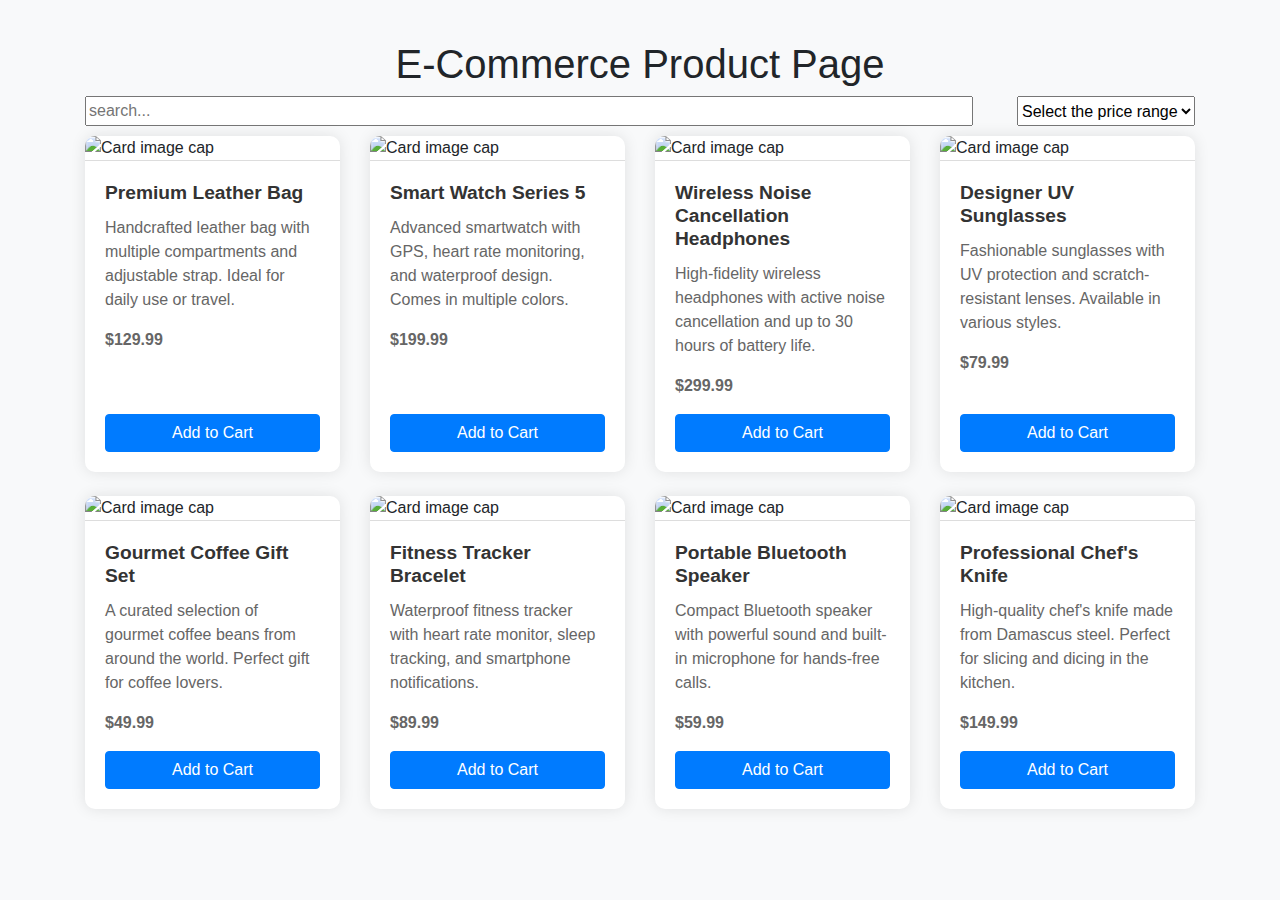
==== product_page.html @ 639ed876 "Ecommerce app" ====
<!DOCTYPE html>
<html>
  <head>
    <meta charset="UTF-8" />
    <title>Product page</title>
    <meta name="viewport" content="width=device-width, initial-scale=1.0" />
    <link
      rel="stylesheet"
      href="https://stackpath.bootstrapcdn.com/bootstrap/4.5.2/css/bootstrap.min.css"
    />
    <style>
      body {
        background-color: #f8f9fa;
        font-family: "Arial", sans-serif;
      }
      .card {
        border: none;
        border-radius: 10px;
        box-shadow: 0px 0px 15px rgba(0, 0, 0, 0.1);
        transition: transform 0.2s ease;
        height: 100%;
      }
      .card:hover {
        transform: translateY(-5px);
        box-shadow: 0px 5px 15px rgba(0, 0, 0, 0.2);
      }
      .card-img-top {
        border-top-left-radius: 10px;
        border-top-right-radius: 10px;
        max-width: 100%;
        height: auto;
        object-fit: cover;
        border-bottom: 1px solid #ddd;
      }
      .card-body {
        padding: 20px;
        display: flex;
        flex-direction: column;
        justify-content: space-between; /* Vertical alignment */
        height: 100%;
      }

      .card-title {
        font-weight: bold;
        color: #333;
        font-size: 1.2rem;
      }

      .card-text {
        color: #666;
      }

      .btn {
        /* Utilizing Bootstrap utility classes */
        margin-top: auto; /* Align button to bottom of card body */
      }

      h1 {
        text-align: center;
        margin-top: 40px;
      }
      .container input {
        width: 80%;
        margin-bottom: 10px;
      }
      .search-bar {
        display: flex;
        justify-content: space-between;
      }
      .search-bar > input,
      select {
        height: 30px;
      }
    </style>
  </head>

  <body>
    <div class="container">
      <h1>E-Commerce Product Page</h1>
      <div class="search-bar">
        <input type="text" placeholder="search..." />
        <select>
          <option value="" selected>Select the price range</option>
          <option value="0-50">0-50</option>
          <option value="50-100">50-100</option>
          <option value="100-200">100-200</option>
          <option value="200-500">200-500</option>
          <option value="500+">500+</option>
          <option></option>
        </select>
      </div>
      <div id="product-list" class="row"></div>
    </div>

    <script src="script.js"></script>
    <script>
      document.addEventListener("DOMContentLoaded", function () {
        const productList = document.getElementById("product-list");
        for (const product of products) {
          const card = document.createElement("div"); //"col-md-4", "col-sm-6", "mb-4"
          card.classList.add("col-lg-3", "col-md-4", "col-sm-6", "mb-4");
          card.innerHTML = `
            <div class="card h-100" >
    <img class="card-img-top" src="${product.image}" alt="Card image cap">
    <div class="card-body">
      <h5 class="card-title">${product.name}</h5>
      <p class="card-text">${product.description}</p>
      <p class="card-text font-weight-bold">$${product.price.toFixed(2)}</p>
      <a href="#" class="btn btn-primary">Add to Cart</a>
    </div>
  </div>`;
          productList.append(card);
        }
      });
    </script>
  </body>
</html>
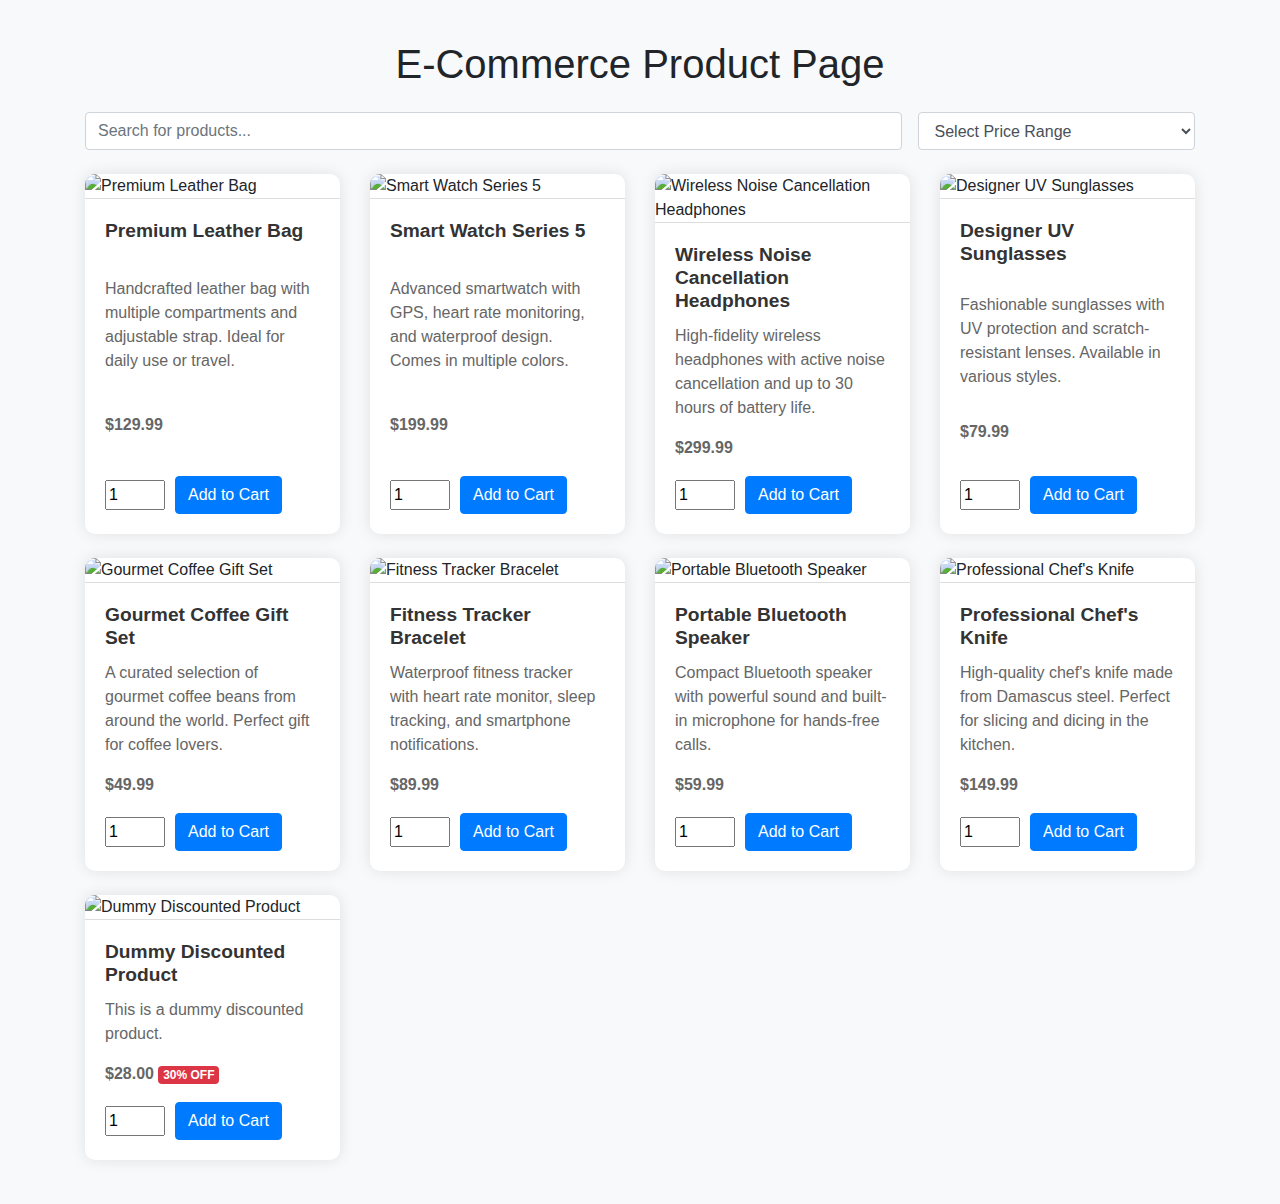
==== commit eed2073a: "code modulerization" ====
--- a/product_page.html
+++ b/product_page.html
@@ -1,9 +1,9 @@
 <!DOCTYPE html>
-<html>
+<html lang="en">
   <head>
     <meta charset="UTF-8" />
-    <title>Product page</title>
     <meta name="viewport" content="width=device-width, initial-scale=1.0" />
+    <title>E-Commerce Product Page</title>
     <link
       rel="stylesheet"
       href="https://stackpath.bootstrapcdn.com/bootstrap/4.5.2/css/bootstrap.min.css"
@@ -13,6 +13,7 @@
         background-color: #f8f9fa;
         font-family: "Arial", sans-serif;
       }
+
       .card {
         border: none;
         border-radius: 10px;
@@ -20,10 +21,12 @@
         transition: transform 0.2s ease;
         height: 100%;
       }
+
       .card:hover {
         transform: translateY(-5px);
         box-shadow: 0px 5px 15px rgba(0, 0, 0, 0.2);
       }
+
       .card-img-top {
         border-top-left-radius: 10px;
         border-top-right-radius: 10px;
@@ -32,6 +35,7 @@
         object-fit: cover;
         border-bottom: 1px solid #ddd;
       }
+
       .card-body {
         padding: 20px;
         display: flex;
@@ -59,58 +63,351 @@
         text-align: center;
         margin-top: 40px;
       }
-      .container input {
-        width: 80%;
-        margin-bottom: 10px;
-      }
-      .search-bar {
-        display: flex;
-        justify-content: space-between;
-      }
-      .search-bar > input,
-      select {
-        height: 30px;
+
+      .quantity-input {
+        width: 60px;
+        margin-right: 10px;
+      }
+
+      .badge-danger {
+        background-color: #dc3545;
+      }
+
+      .error-message {
+        color: #dc3545;
+        font-weight: bold;
+        margin-top: 20px;
+        text-align: center;
       }
     </style>
   </head>
-
   <body>
     <div class="container">
-      <h1>E-Commerce Product Page</h1>
-      <div class="search-bar">
-        <input type="text" placeholder="search..." />
-        <select>
-          <option value="" selected>Select the price range</option>
-          <option value="0-50">0-50</option>
-          <option value="50-100">50-100</option>
-          <option value="100-200">100-200</option>
-          <option value="200-500">200-500</option>
-          <option value="500+">500+</option>
-          <option></option>
-        </select>
+      <h1 class="mb-4">E-Commerce Product Page</h1>
+
+      <!-- Search and Price Range Filter Section -->
+      <div class="d-flex align-items-center mb-4">
+        <!-- Search input -->
+        <input
+          type="text"
+          id="search"
+          class="form-control mr-3"
+          placeholder="Search for products..."
+          style="flex: 1"
+        />
+
+        <!-- Price range dropdown -->
+        <div class="select-wrapper" style="flex: 0 0 25%">
+          <select id="price-range" class="form-control">
+            <option value="">Select Price Range</option>
+            <option value="0-50">Under $50</option>
+            <option value="51-100">$51 - $100</option>
+            <option value="101-200">$101 - $200</option>
+            <option value="201-300">$201 - $300</option>
+            <option value="301-500">$301 - $500</option>
+            <option value="500-1000">$500 - $1000</option>
+          </select>
+        </div>
       </div>
-      <div id="product-list" class="row"></div>
+
+      <!-- Section to display products -->
+      <div id="product-list" class="row">
+        <!-- Product cards will be dynamically added here -->
+      </div>
+
+      <!-- Error message container -->
+      <div id="error-message" class="error-message"></div>
     </div>
 
-    <script src="script.js"></script>
+    <!-- JavaScript includes -->
+    <script src="https://code.jquery.com/jquery-3.5.1.slim.min.js"></script>
+    <script src="https://cdn.jsdelivr.net/npm/@popperjs/core@2.5.4/dist/umd/popper.min.js"></script>
+    <script src="https://stackpath.bootstrapcdn.com/bootstrap/4.5.2/js/bootstrap.min.js"></script>
     <script>
       document.addEventListener("DOMContentLoaded", function () {
-        const productList = document.getElementById("product-list");
-        for (const product of products) {
-          const card = document.createElement("div"); //"col-md-4", "col-sm-6", "mb-4"
-          card.classList.add("col-lg-3", "col-md-4", "col-sm-6", "mb-4");
-          card.innerHTML = `
-            <div class="card h-100" >
-    <img class="card-img-top" src="${product.image}" alt="Card image cap">
-    <div class="card-body">
-      <h5 class="card-title">${product.name}</h5>
-      <p class="card-text">${product.description}</p>
-      <p class="card-text font-weight-bold">$${product.price.toFixed(2)}</p>
-      <a href="#" class="btn btn-primary">Add to Cart</a>
-    </div>
-  </div>`;
-          productList.append(card);
-        }
+        // Define the base class for a product
+        class Product {
+          constructor(name, price, description, image) {
+            this.name = name;
+            this.price = price;
+            this.description = description;
+            this.image = image;
+          }
+
+          display() {
+            return `
+                        <div class="col-lg-3 col-md-4 col-sm-6 mb-4">
+                            <div class="card h-100">
+                                <img src="${
+                                  this.image
+                                }" class="card-img-top" alt="${this.name}">
+                                <div class="card-body">
+                                    <h5 class="card-title">${this.name}</h5>
+                                    <p class="card-text">${this.description}</p>
+                                    <p class="card-text font-weight-bold">$${this.price.toFixed(
+                                      2
+                                    )}</p>
+                                    <div class="d-flex align-items-center">
+                                        <input type="number" class="quantity-input" value="1" min="1">
+                                        <a href="#" class="btn btn-primary add-to-cart" data-product='${JSON.stringify(
+                                          this
+                                        )}'>Add to Cart</a>
+                                    </div>
+                                </div>
+                            </div>
+                        </div>
+                    `;
+          }
+        }
+
+        // Define the derived class for a discounted product
+        class DiscountedProduct extends Product {
+          constructor(name, price, description, image, discount) {
+            super(name, price, description, image);
+            this.discount = discount;
+          }
+
+          display() {
+            const discountedPrice =
+              this.price - this.price * (this.discount / 100);
+            return `
+                        <div class="col-lg-3 col-md-4 col-sm-6 mb-4">
+                            <div class="card h-100">
+                                <img src="${
+                                  this.image
+                                }" class="card-img-top" alt="${this.name}">
+                                <div class="card-body">
+                                    <h5 class="card-title">${this.name}</h5>
+                                    <p class="card-text">${this.description}</p>
+                                    <p class="card-text font-weight-bold">$${discountedPrice.toFixed(
+                                      2
+                                    )}
+                                    <span class="badge badge-danger">${
+                                      this.discount
+                                    }% OFF</span></p>
+                                    <div class="d-flex align-items-center">
+                                        <input type="number" class="quantity-input" value="1" min="1">
+                                        <a href="#" class="btn btn-primary add-to-cart" data-product='${JSON.stringify(
+                                          this
+                                        )}'>Add to Cart</a>
+                                    </div>
+                                </div>
+                            </div>
+                        </div>
+                    `;
+          }
+        }
+
+        // Example dummy discounted product with a similar image
+        const discountedProduct = new DiscountedProduct(
+          "Dummy Discounted Product",
+          40.0,
+          "This is a dummy discounted product.",
+          "https://via.placeholder.com/400x300?text=Discounted+Product",
+          30 // 30% discount
+        );
+
+        // Fetch products from products.json and display them
+        fetch("products.json")
+          .then((response) => {
+            if (!response.ok) {
+              throw new Error("Network response was not ok.");
+            }
+            return response.json();
+          })
+          .then((data) => {
+            window.products = data; // Store products globally for filtering
+            displayProducts(data); // Display all products initially
+
+            // Also display the dummy discounted product for inheritance demonstration
+            const productList = document.getElementById("product-list");
+            productList.innerHTML += discountedProduct.display();
+
+            // Attach event listeners after products have been added
+            attachEventListeners();
+          })
+          .catch((error) => {
+            console.error("Error fetching products:", error);
+            document.getElementById("error-message").textContent =
+              "Failed to load products. Please try again later.";
+          });
+
+        // Function to display products on the page
+        function displayProducts(products) {
+          const productList = document.getElementById("product-list"); // Get the container for product cards
+          productList.innerHTML = ""; // Clear existing product cards
+
+          products.forEach((product) => {
+            // Create a new card element for each product
+            const card = document.createElement("div");
+            card.classList.add("col-lg-3", "col-md-4", "col-sm-6", "mb-4"); // Responsive column classes
+
+            // Set the inner HTML for the card
+            card.innerHTML = `
+                        <div class="card h-100"> <!-- Ensure cards are of equal height -->
+                            <img src="${
+                              product.image
+                            }" class="card-img-top" alt="${product.name}">
+                            <div class="card-body"> <!-- Use flexbox for vertical alignment -->
+                                <h5 class="card-title">${product.name}</h5>
+                                <p class="card-text">${product.description}</p>
+                                <p class="card-text font-weight-bold">$${product.price.toFixed(
+                                  2
+                                )}</p>
+                                <div class="d-flex align-items-center">
+                                    <input type="number" class="quantity-input" value="1" min="1">
+                                    <a href="#" class="btn btn-primary add-to-cart" data-product='${JSON.stringify(
+                                      product
+                                    )}'>Add to Cart</a>
+                                </div>
+                            </div>
+                        </div>
+                    `;
+
+            // Append the card to the product list container
+            productList.appendChild(card);
+          });
+
+          // Attach event listeners after products have been added
+          attachEventListeners();
+        }
+
+        // Function to add a product to the cart (Create and Update Operation)
+        function addToCart(product, quantity) {
+          try {
+            let cart = JSON.parse(localStorage.getItem("cart")) || []; // Get existing cart or initialize empty array
+            const existingProduct = cart.find(
+              (item) => item.name === product.name
+            ); // Check if product already in cart
+            if (existingProduct) {
+              existingProduct.quantity += quantity; // Update quantity if product exists
+            } else {
+              product.quantity = quantity; // Set quantity for new product
+              cart.push(product); // Add new product to cart
+            }
+            localStorage.setItem("cart", JSON.stringify(cart)); // Save updated cart to local storage
+            alert("Product added to cart!"); // Notify user
+          } catch (error) {
+            console.error("Error adding product to cart:", error);
+            alert("Failed to add product to cart. Please try again.");
+          }
+        }
+
+        // Function to handle search
+        function handleSearch(query) {
+          try {
+            const filteredProducts = window.products.filter(
+              (product) =>
+                product.name.toLowerCase().includes(query.toLowerCase()) ||
+                product.description.toLowerCase().includes(query.toLowerCase())
+            );
+            displayProducts(filteredProducts); // Display only the filtered products
+          } catch (error) {
+            console.error("Error handling search:", error);
+            document.getElementById("error-message").textContent =
+              "Error processing search. Please try again.";
+          }
+        }
+
+        // Debounce function
+        function debounce(func, delay) {
+          let timerId;
+          return function (...args) {
+            clearTimeout(timerId);
+            timerId = setTimeout(() => func.apply(this, args), delay);
+          };
+        }
+
+        // Throttle function
+        function throttle(func, limit) {
+          let lastFunc;
+          let lastRan = 0;
+          return function (...args) {
+            const context = this;
+            const now = Date.now();
+            if (now - lastRan >= limit) {
+              func.apply(context, args);
+              lastRan = now;
+            } else {
+              clearTimeout(lastFunc);
+              lastFunc = setTimeout(function () {
+                func.apply(context, args);
+                lastRan = now;
+              }, limit - (now - lastRan));
+            }
+          };
+        }
+
+        // Get the search input element
+        const searchInput = document.getElementById("search");
+
+        // Attach debounced search function to input event
+        searchInput.addEventListener(
+          "input",
+          debounce(function () {
+            handleSearch(this.value);
+          }, 300)
+        ); // Debounce delay of 300ms
+
+        // Uncomment to use throttling instead of debouncing
+        // searchInput.addEventListener('input', throttle(function () {
+        //     handleSearch(this.value);
+        // }, 300)); // Throttle limit of 300ms
+
+        // Function to attach event listeners to add-to-cart buttons
+        function attachEventListeners() {
+          document.querySelectorAll(".add-to-cart").forEach((button) => {
+            button.addEventListener("click", (event) => {
+              event.preventDefault(); // Prevent default link behavior
+              try {
+                const product = JSON.parse(
+                  event.target.getAttribute("data-product")
+                ); // Get product data
+                const quantityInput = event.target.previousElementSibling; // Get quantity input
+                const quantity = parseInt(quantityInput.value); // Get quantity value
+                if (isNaN(quantity) || quantity <= 0) {
+                  throw new Error("Invalid quantity.");
+                }
+                addToCart(product, quantity); // Call function to add product to cart
+              } catch (error) {
+                console.error("Error handling add-to-cart event:", error);
+                alert(
+                  "Error adding product to cart. Please check the quantity and try again."
+                );
+              }
+            });
+          });
+        }
+
+        function applyFilters() {
+          const query = document.getElementById("search").value.toLowerCase();
+          const priceRange = document.getElementById("price-range").value;
+
+          let minPrice = 0;
+          let maxPrice = Infinity;
+
+          if (priceRange) {
+            [minPrice, maxPrice] = priceRange.split("-").map(Number);
+          }
+
+          // Filter products based on query and price range
+          const filteredProducts = window.products.filter((product) => {
+            const isNameMatch = product.name.toLowerCase().includes(query);
+            const isDescriptionMatch = product.description
+              .toLowerCase()
+              .includes(query);
+            const isPriceMatch =
+              product.price >= minPrice && product.price <= maxPrice;
+
+            return (isNameMatch || isDescriptionMatch) && isPriceMatch;
+          });
+
+          displayProducts(filteredProducts); // Update displayed products
+        }
+        // Attach event listeners to price range
+        document
+          .getElementById("price-range")
+          .addEventListener("change", applyFilters);
       });
     </script>
   </body>
